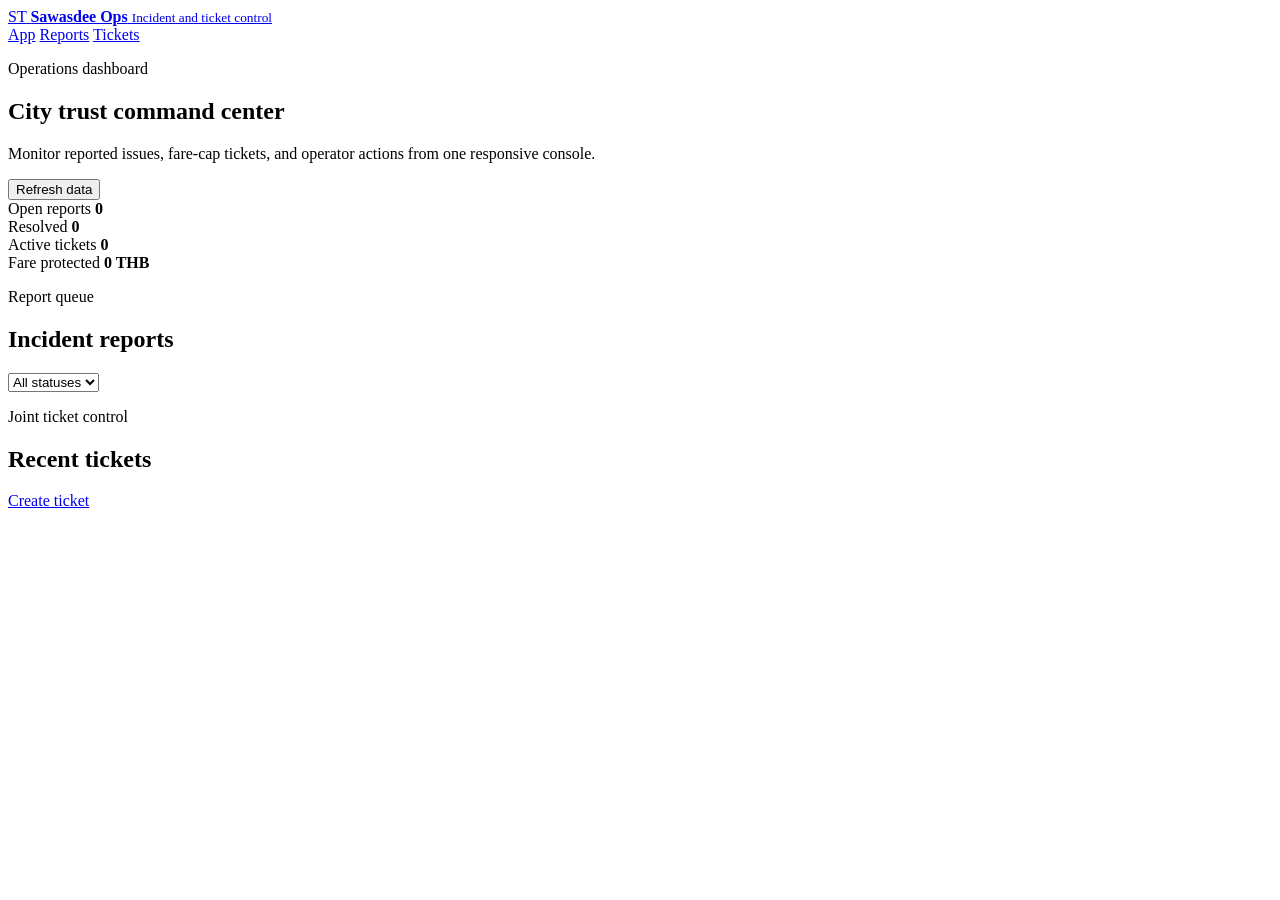
==== services/web/admin.html @ 3c0ba73f "Initial tourist transit MVP" ====
<!doctype html>
<html lang="en">
  <head>
    <meta charset="UTF-8" />
    <meta name="viewport" content="width=device-width, initial-scale=1.0" />
    <title>Sawasdee Transit Admin</title>
    <link rel="icon" href="/favicon.svg" type="image/svg+xml" />
    <link rel="stylesheet" href="/styles.css" />
  </head>
  <body class="admin-page">
    <header class="app-header">
      <a class="brand" href="/" aria-label="Sawasdee Transit home">
        <span class="brand-mark">ST</span>
        <span>
          <strong>Sawasdee Ops</strong>
          <small>Incident and ticket control</small>
        </span>
      </a>
      <nav class="desktop-nav" aria-label="Primary navigation">
        <a href="/">App</a>
        <a href="#reports">Reports</a>
        <a href="#tickets">Tickets</a>
      </nav>
    </header>

    <main class="admin-main">
      <section class="admin-hero">
        <div>
          <p class="eyebrow">Operations dashboard</p>
          <h1>City trust command center</h1>
          <p class="hero-text">Monitor reported issues, fare-cap tickets, and operator actions from one responsive console.</p>
        </div>
        <button class="button primary compact" id="refresh">Refresh data</button>
      </section>

      <section class="stats-grid" aria-label="Operational metrics">
        <article class="stat-card">
          <span>Open reports</span>
          <strong id="openReports">0</strong>
        </article>
        <article class="stat-card">
          <span>Resolved</span>
          <strong id="resolvedReports">0</strong>
        </article>
        <article class="stat-card">
          <span>Active tickets</span>
          <strong id="activeTickets">0</strong>
        </article>
        <article class="stat-card">
          <span>Fare protected</span>
          <strong id="fareProtected">0 THB</strong>
        </article>
      </section>

      <section id="reports" class="surface">
        <div class="section-head">
          <div>
            <p class="eyebrow">Report queue</p>
            <h2>Incident reports</h2>
          </div>
          <div class="toolbar">
            <select id="statusFilter">
              <option value="">All statuses</option>
              <option value="submitted">Submitted</option>
              <option value="reviewing">Reviewing</option>
              <option value="resolved">Resolved</option>
              <option value="rejected">Rejected</option>
            </select>
          </div>
        </div>
        <div id="reportList" class="report-list"></div>
      </section>

      <section id="tickets" class="surface">
        <div class="section-head">
          <div>
            <p class="eyebrow">Joint ticket control</p>
            <h2>Recent tickets</h2>
          </div>
          <a class="button secondary compact" href="/">Create ticket</a>
        </div>
        <div id="ticketList" class="ticket-list"></div>
      </section>
    </main>
    <script src="/admin.js"></script>
  </body>
</html>
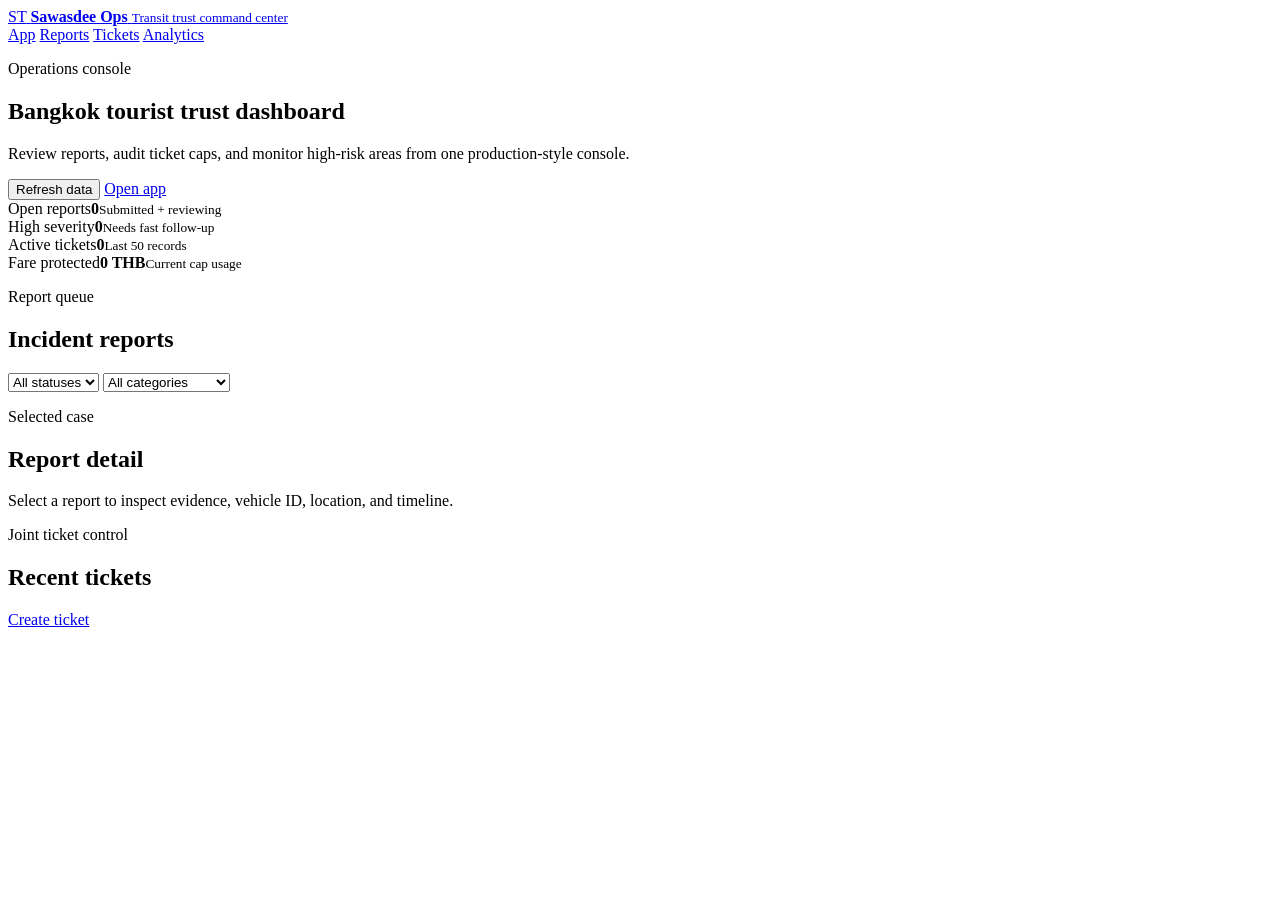
==== commit a33b2b47: "Upgrade Bangkok transit UX and ops console" ====
--- a/services/web/admin.html
+++ b/services/web/admin.html
@@ -3,7 +3,7 @@
   <head>
     <meta charset="UTF-8" />
     <meta name="viewport" content="width=device-width, initial-scale=1.0" />
-    <title>Sawasdee Transit Admin</title>
+    <title>Sawasdee Transit Ops</title>
     <link rel="icon" href="/favicon.svg" type="image/svg+xml" />
     <link rel="stylesheet" href="/styles.css" />
   </head>
@@ -13,62 +13,78 @@
         <span class="brand-mark">ST</span>
         <span>
           <strong>Sawasdee Ops</strong>
-          <small>Incident and ticket control</small>
+          <small>Transit trust command center</small>
         </span>
       </a>
       <nav class="desktop-nav" aria-label="Primary navigation">
         <a href="/">App</a>
         <a href="#reports">Reports</a>
         <a href="#tickets">Tickets</a>
+        <a href="#analytics">Analytics</a>
       </nav>
     </header>
 
     <main class="admin-main">
-      <section class="admin-hero">
+      <section class="admin-command-hero">
         <div>
-          <p class="eyebrow">Operations dashboard</p>
-          <h1>City trust command center</h1>
-          <p class="hero-text">Monitor reported issues, fare-cap tickets, and operator actions from one responsive console.</p>
+          <p class="eyebrow">Operations console</p>
+          <h1>Bangkok tourist trust dashboard</h1>
+          <p class="hero-text">Review reports, audit ticket caps, and monitor high-risk areas from one production-style console.</p>
         </div>
-        <button class="button primary compact" id="refresh">Refresh data</button>
+        <div class="ops-actions">
+          <button class="button primary compact" id="refresh">Refresh data</button>
+          <a class="button secondary compact" href="/">Open app</a>
+        </div>
       </section>
 
-      <section class="stats-grid" aria-label="Operational metrics">
-        <article class="stat-card">
-          <span>Open reports</span>
-          <strong id="openReports">0</strong>
-        </article>
-        <article class="stat-card">
-          <span>Resolved</span>
-          <strong id="resolvedReports">0</strong>
-        </article>
-        <article class="stat-card">
-          <span>Active tickets</span>
-          <strong id="activeTickets">0</strong>
-        </article>
-        <article class="stat-card">
-          <span>Fare protected</span>
-          <strong id="fareProtected">0 THB</strong>
-        </article>
+      <section id="analytics" class="stats-grid" aria-label="Operational metrics">
+        <article class="stat-card"><span>Open reports</span><strong id="openReports">0</strong><small>Submitted + reviewing</small></article>
+        <article class="stat-card"><span>High severity</span><strong id="highSeverity">0</strong><small>Needs fast follow-up</small></article>
+        <article class="stat-card"><span>Active tickets</span><strong id="activeTickets">0</strong><small>Last 50 records</small></article>
+        <article class="stat-card"><span>Fare protected</span><strong id="fareProtected">0 THB</strong><small>Current cap usage</small></article>
       </section>
 
-      <section id="reports" class="surface">
-        <div class="section-head">
-          <div>
-            <p class="eyebrow">Report queue</p>
-            <h2>Incident reports</h2>
+      <section id="reports" class="ops-grid">
+        <div class="surface ops-main">
+          <div class="section-head">
+            <div>
+              <p class="eyebrow">Report queue</p>
+              <h2>Incident reports</h2>
+            </div>
+            <div class="toolbar ops-toolbar">
+              <select id="statusFilter">
+                <option value="">All statuses</option>
+                <option value="submitted">Submitted</option>
+                <option value="reviewing">Reviewing</option>
+                <option value="resolved">Resolved</option>
+                <option value="rejected">Rejected</option>
+              </select>
+              <select id="categoryFilter">
+                <option value="">All categories</option>
+                <option value="taxi_refusal">Taxi refusal</option>
+                <option value="overpricing">Overpricing</option>
+                <option value="broken_pavement">Broken pavement</option>
+                <option value="unsafe_crossing">Unsafe crossing</option>
+                <option value="unclear_signage">Unclear signage</option>
+                <option value="crowding">Crowding</option>
+                <option value="harassment">Harassment</option>
+                <option value="lost_property">Lost property</option>
+                <option value="other">Other</option>
+              </select>
+            </div>
           </div>
-          <div class="toolbar">
-            <select id="statusFilter">
-              <option value="">All statuses</option>
-              <option value="submitted">Submitted</option>
-              <option value="reviewing">Reviewing</option>
-              <option value="resolved">Resolved</option>
-              <option value="rejected">Rejected</option>
-            </select>
+          <div id="reportList" class="ops-report-list"></div>
+        </div>
+
+        <aside class="surface detail-panel">
+          <div class="section-head">
+            <div>
+              <p class="eyebrow">Selected case</p>
+              <h2>Report detail</h2>
+            </div>
           </div>
-        </div>
-        <div id="reportList" class="report-list"></div>
+          <div id="reportDetail" class="detail-empty">Select a report to inspect evidence, vehicle ID, location, and timeline.</div>
+        </aside>
       </section>
 
       <section id="tickets" class="surface">
@@ -77,7 +93,7 @@
             <p class="eyebrow">Joint ticket control</p>
             <h2>Recent tickets</h2>
           </div>
-          <a class="button secondary compact" href="/">Create ticket</a>
+          <a class="button secondary compact" href="/#ticket">Create ticket</a>
         </div>
         <div id="ticketList" class="ticket-list"></div>
       </section>
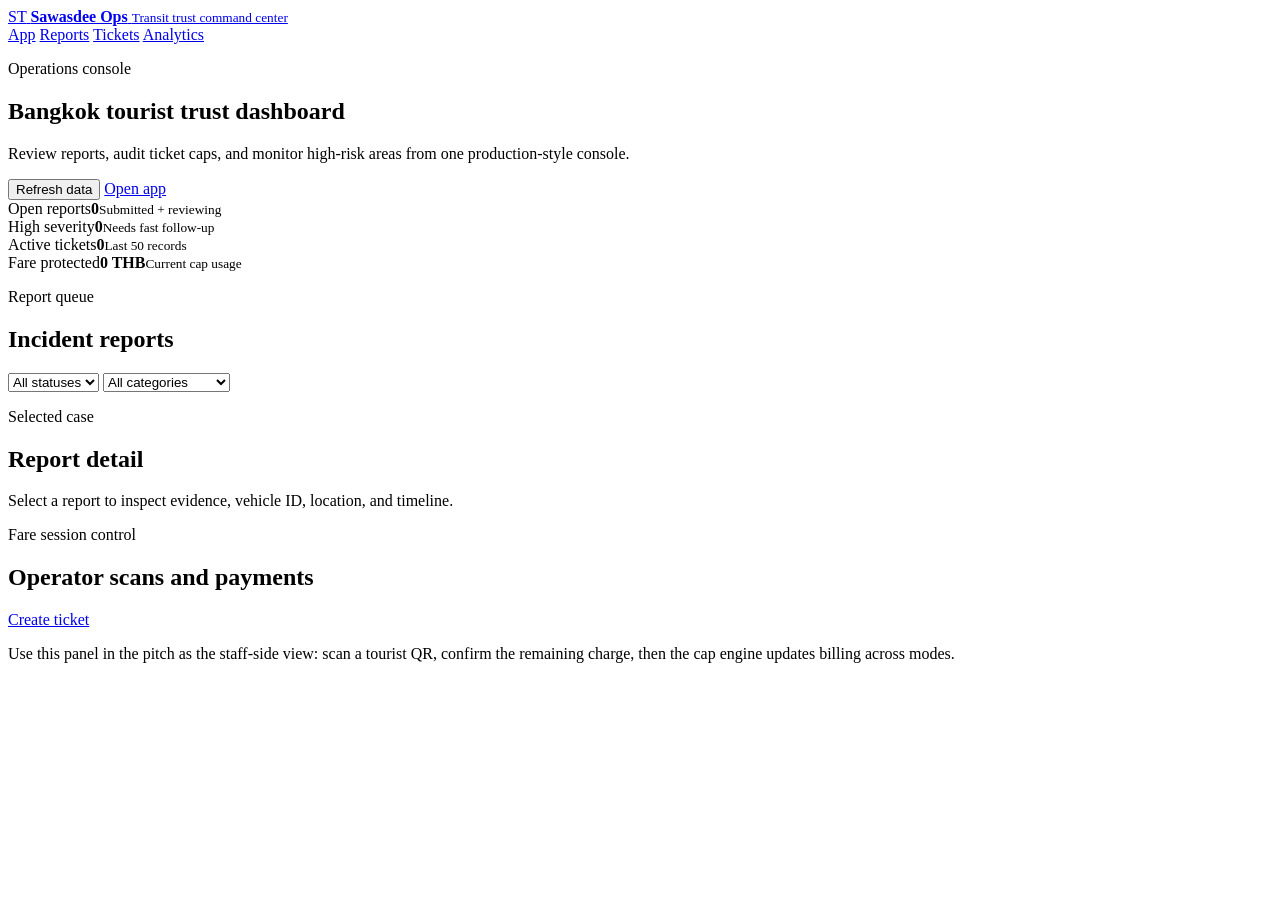
==== commit f59d1afe: "Add AI trip brief and payment simulation" ====
--- a/services/web/admin.html
+++ b/services/web/admin.html
@@ -90,11 +90,12 @@
       <section id="tickets" class="surface">
         <div class="section-head">
           <div>
-            <p class="eyebrow">Joint ticket control</p>
-            <h2>Recent tickets</h2>
+            <p class="eyebrow">Fare session control</p>
+            <h2>Operator scans and payments</h2>
           </div>
           <a class="button secondary compact" href="/#ticket">Create ticket</a>
         </div>
+        <p class="hero-text">Use this panel in the pitch as the staff-side view: scan a tourist QR, confirm the remaining charge, then the cap engine updates billing across modes.</p>
         <div id="ticketList" class="ticket-list"></div>
       </section>
     </main>
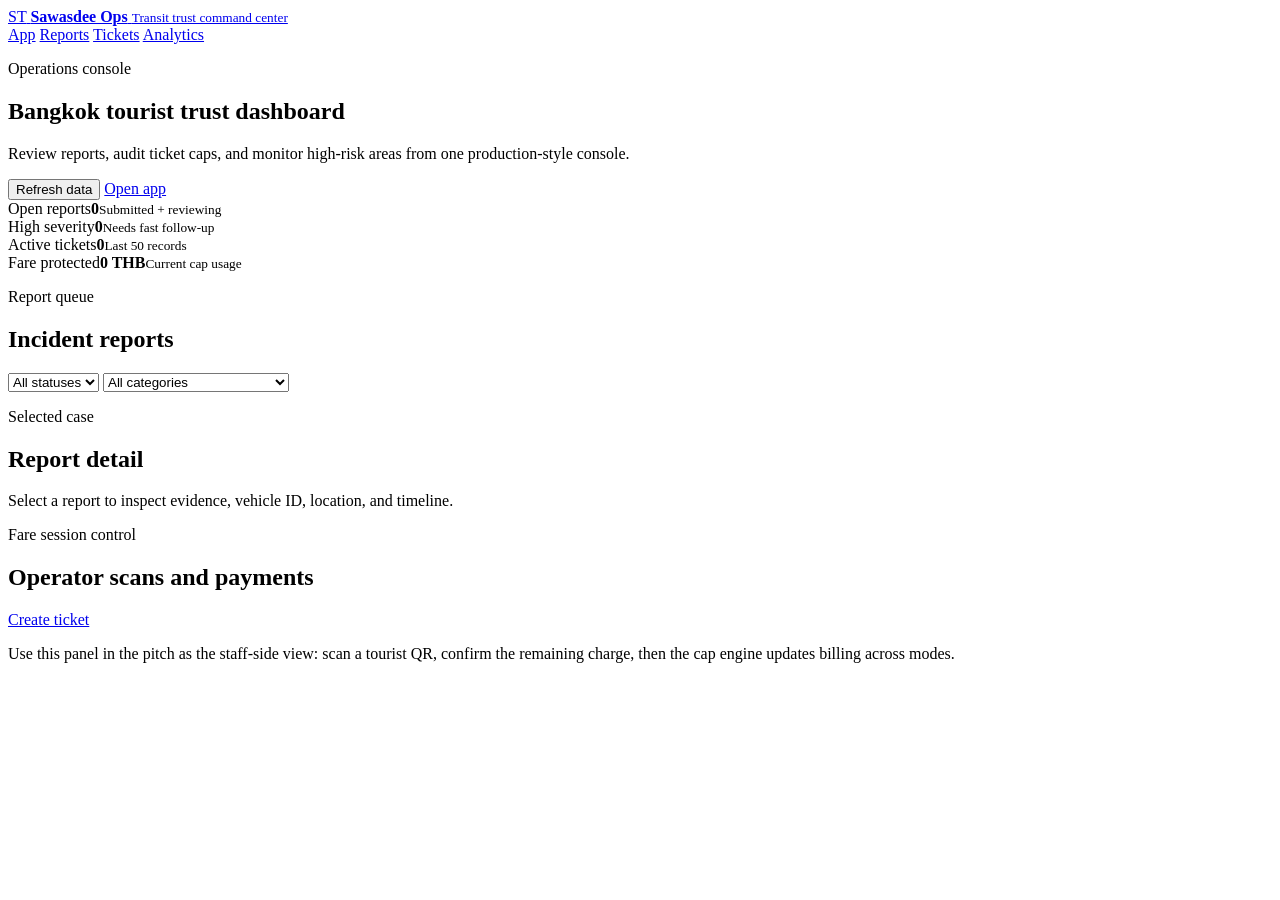
==== commit 3ef02ac5: "Align reports with transit workflow" ====
--- a/services/web/admin.html
+++ b/services/web/admin.html
@@ -61,15 +61,16 @@
               </select>
               <select id="categoryFilter">
                 <option value="">All categories</option>
-                <option value="taxi_refusal">Taxi refusal</option>
-                <option value="overpricing">Overpricing</option>
-                <option value="broken_pavement">Broken pavement</option>
-                <option value="unsafe_crossing">Unsafe crossing</option>
-                <option value="unclear_signage">Unclear signage</option>
-                <option value="crowding">Crowding</option>
-                <option value="harassment">Harassment</option>
-                <option value="lost_property">Lost property</option>
-                <option value="other">Other</option>
+                <option value="qr_scan_failed">QR scan failed</option>
+                <option value="wrong_vehicle_guidance">Wrong vehicle guidance</option>
+                <option value="missed_transfer">Missed transfer</option>
+                <option value="service_delay">Service delay</option>
+                <option value="vehicle_crowding">Crowding / unsafe boarding</option>
+                <option value="fare_charge_dispute">Fare charge dispute</option>
+                <option value="staff_validation_issue">Staff validation issue</option>
+                <option value="app_route_mismatch">App route mismatch</option>
+                <option value="accessibility_issue">Accessibility issue</option>
+                <option value="other">Other transit issue</option>
               </select>
             </div>
           </div>
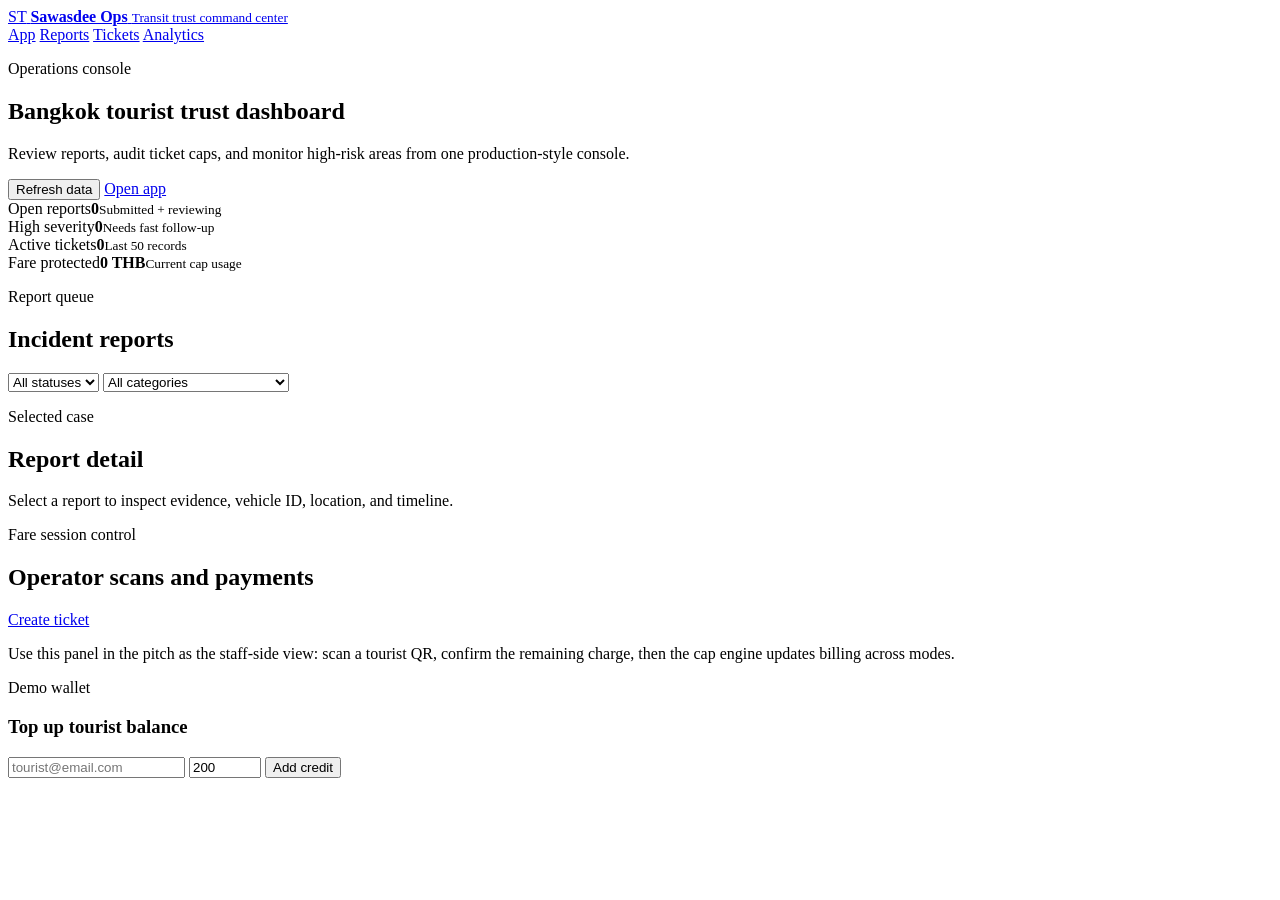
==== commit f7c200ec: "Add testable trip sessions and wallet flow" ====
--- a/services/web/admin.html
+++ b/services/web/admin.html
@@ -97,6 +97,16 @@
           <a class="button secondary compact" href="/#ticket">Create ticket</a>
         </div>
         <p class="hero-text">Use this panel in the pitch as the staff-side view: scan a tourist QR, confirm the remaining charge, then the cap engine updates billing across modes.</p>
+        <form id="walletTopupForm" class="wallet-topup" aria-label="Wallet top up">
+          <div>
+            <p class="eyebrow">Demo wallet</p>
+            <h3>Top up tourist balance</h3>
+          </div>
+          <input id="walletEmail" name="email" type="email" placeholder="tourist@email.com" required />
+          <input id="walletAmount" name="amount_thb" type="number" min="1" max="10000" value="200" required />
+          <button class="button primary compact">Add credit</button>
+          <p id="walletAdminMessage" class="message"></p>
+        </form>
         <div id="ticketList" class="ticket-list"></div>
       </section>
     </main>
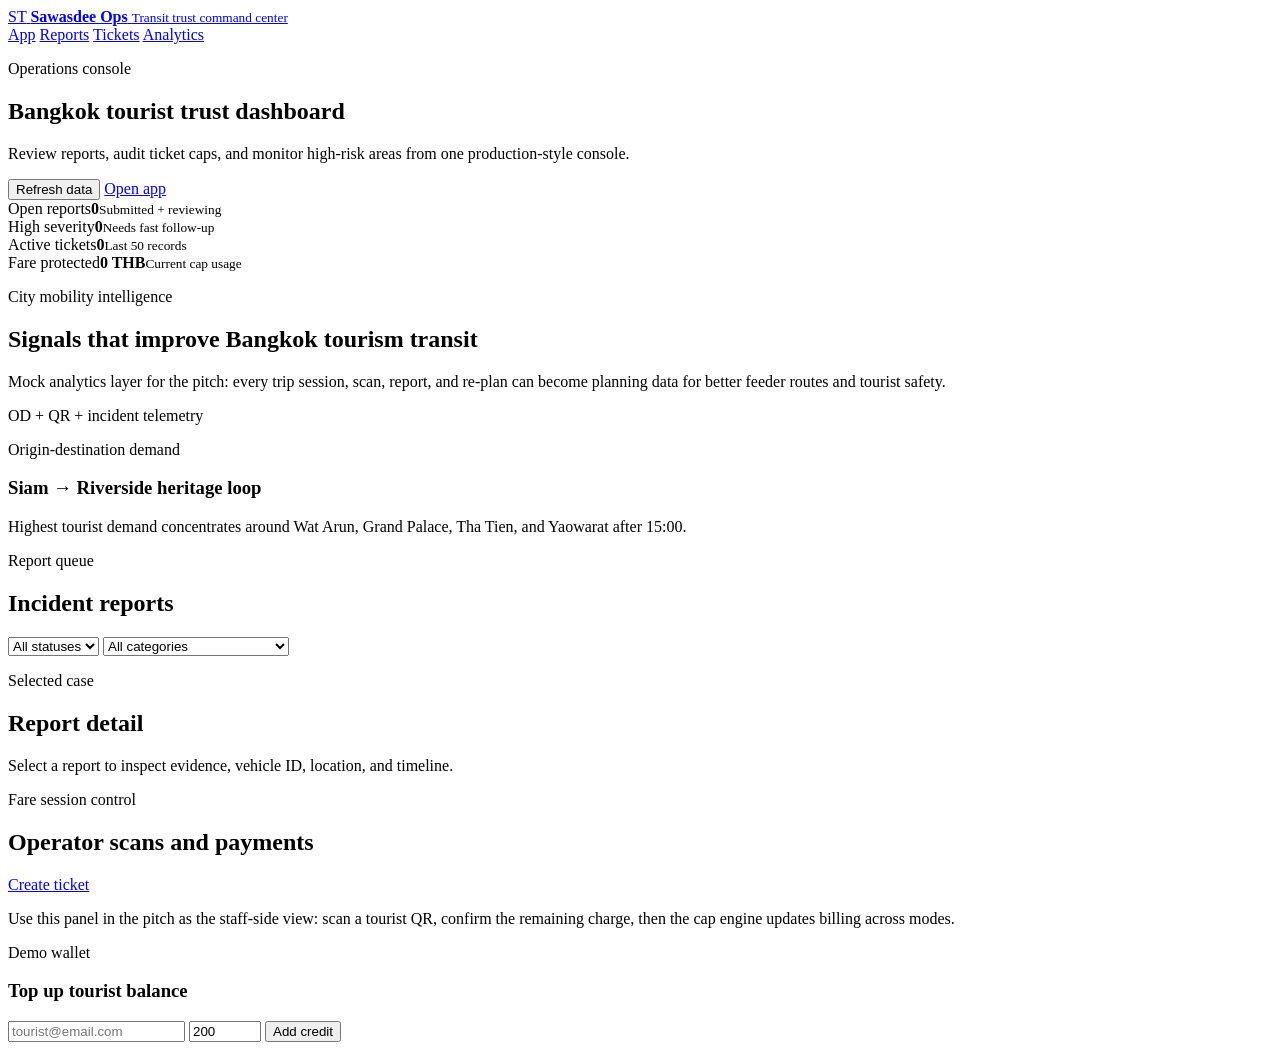
==== commit 82a812f7: "Differentiate routing intelligence and ops dashboard" ====
--- a/services/web/admin.html
+++ b/services/web/admin.html
@@ -42,6 +42,33 @@
         <article class="stat-card"><span>High severity</span><strong id="highSeverity">0</strong><small>Needs fast follow-up</small></article>
         <article class="stat-card"><span>Active tickets</span><strong id="activeTickets">0</strong><small>Last 50 records</small></article>
         <article class="stat-card"><span>Fare protected</span><strong id="fareProtected">0 THB</strong><small>Current cap usage</small></article>
+      </section>
+
+      <section class="surface city-intel" aria-label="City intelligence insights">
+        <div class="section-head">
+          <div>
+            <p class="eyebrow">City mobility intelligence</p>
+            <h2>Signals that improve Bangkok tourism transit</h2>
+            <p class="hero-text">Mock analytics layer for the pitch: every trip session, scan, report, and re-plan can become planning data for better feeder routes and tourist safety.</p>
+          </div>
+          <span class="intel-badge">OD + QR + incident telemetry</span>
+        </div>
+        <div class="intel-grid">
+          <article class="intel-map">
+            <div>
+              <p class="eyebrow">Origin-destination demand</p>
+              <h3>Siam → Riverside heritage loop</h3>
+              <p>Highest tourist demand concentrates around Wat Arun, Grand Palace, Tha Tien, and Yaowarat after 15:00.</p>
+            </div>
+            <div class="heatmap-mock" aria-hidden="true">
+              <span style="left:18%;top:58%;--s:1.3"></span>
+              <span style="left:42%;top:44%;--s:1.8"></span>
+              <span style="left:58%;top:36%;--s:1.15"></span>
+              <span style="left:76%;top:60%;--s:1.45"></span>
+            </div>
+          </article>
+          <div class="intel-list" id="cityInsightList"></div>
+        </div>
       </section>
 
       <section id="reports" class="ops-grid">
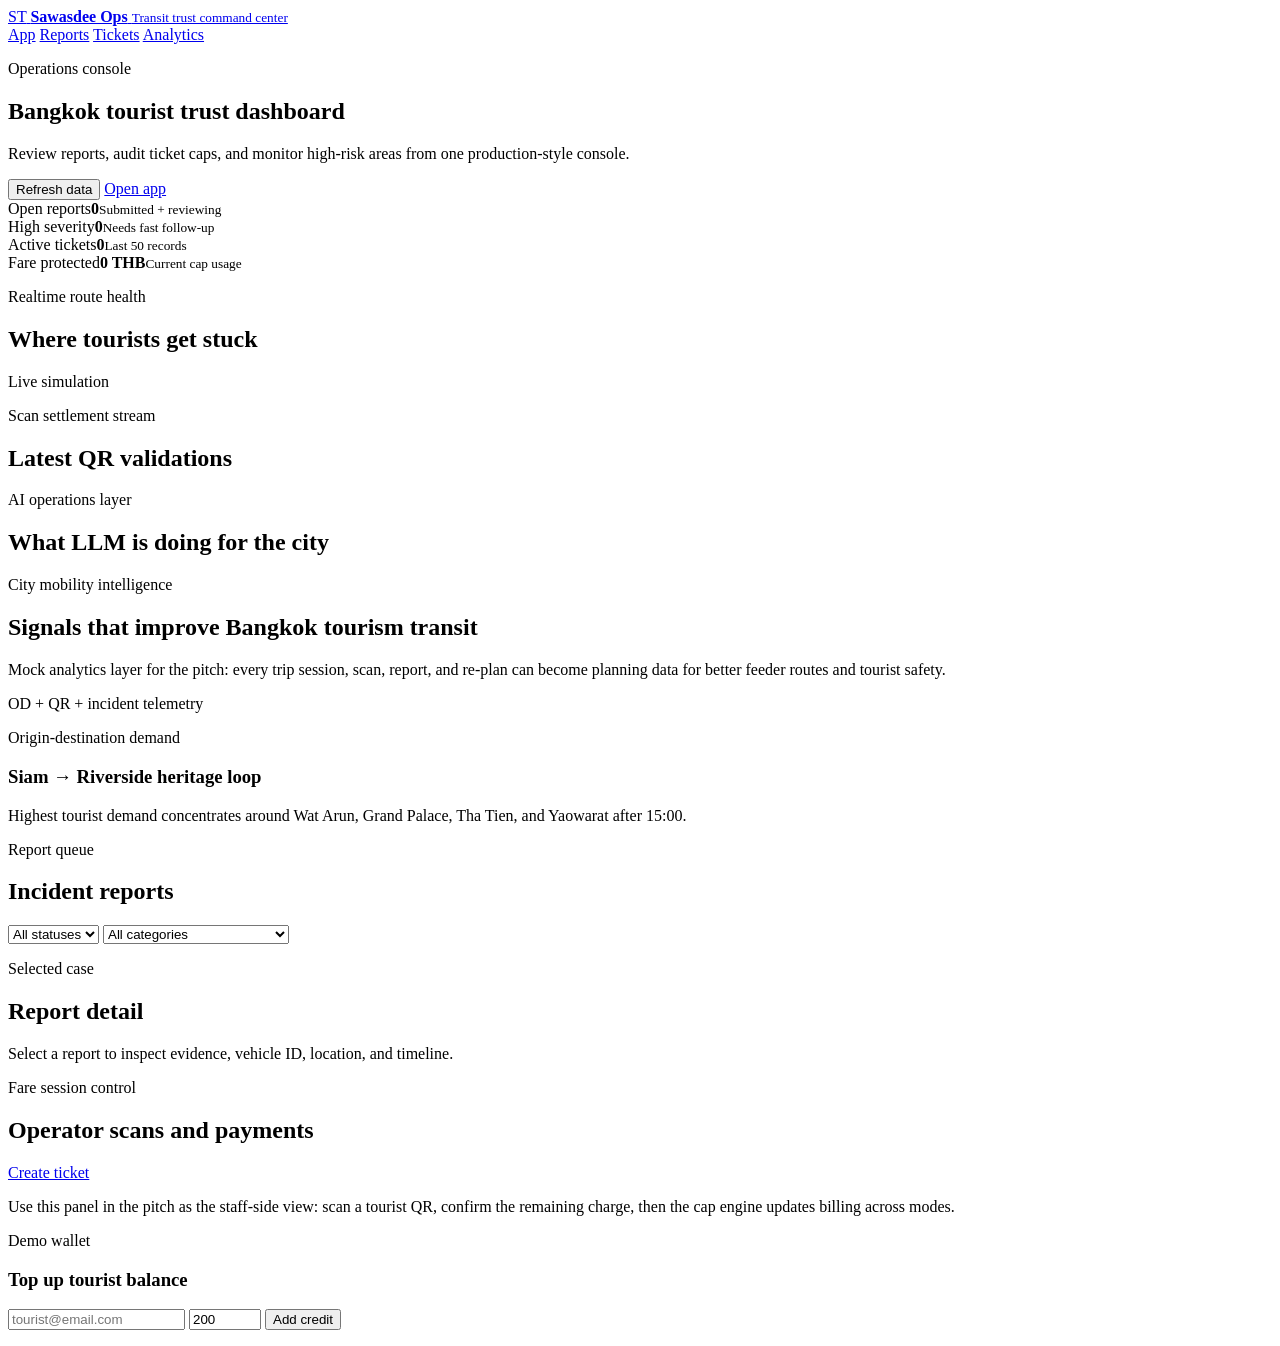
==== commit e32c2466: "Prepare Vercel deploy and richer AI ops" ====
--- a/services/web/admin.html
+++ b/services/web/admin.html
@@ -42,6 +42,35 @@
         <article class="stat-card"><span>High severity</span><strong id="highSeverity">0</strong><small>Needs fast follow-up</small></article>
         <article class="stat-card"><span>Active tickets</span><strong id="activeTickets">0</strong><small>Last 50 records</small></article>
         <article class="stat-card"><span>Fare protected</span><strong id="fareProtected">0 THB</strong><small>Current cap usage</small></article>
+      </section>
+
+      <section class="ops-command-grid" aria-label="Realtime operational overview">
+        <article class="surface command-panel">
+          <div class="section-head">
+            <div>
+              <p class="eyebrow">Realtime route health</p>
+              <h2>Where tourists get stuck</h2>
+            </div>
+            <span class="live-pill">Live simulation</span>
+          </div>
+          <div id="routeHealthBars" class="route-health-bars"></div>
+        </article>
+
+        <article class="surface command-panel">
+          <div class="section-head">
+            <div>
+              <p class="eyebrow">Scan settlement stream</p>
+              <h2>Latest QR validations</h2>
+            </div>
+          </div>
+          <div id="scanStream" class="scan-stream"></div>
+        </article>
+
+        <article class="surface command-panel ai-ops-panel">
+          <p class="eyebrow">AI operations layer</p>
+          <h2>What LLM is doing for the city</h2>
+          <div id="aiOpsList" class="ai-ops-list"></div>
+        </article>
       </section>
 
       <section class="surface city-intel" aria-label="City intelligence insights">
